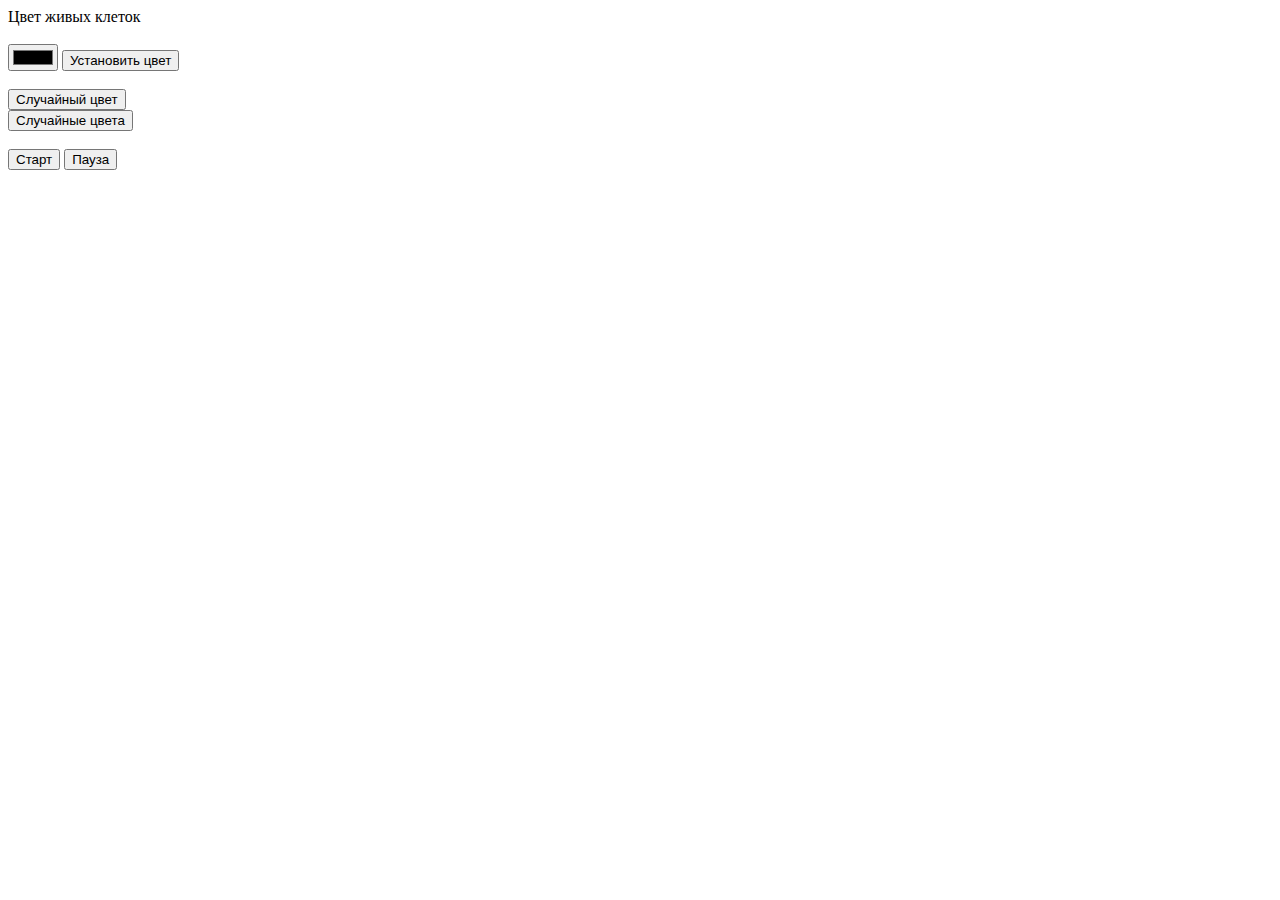
==== game/index.html @ 5b3294fb "Create index.html" ====
<!DOCTYPE html>
<html lang="ru">
	<head>
		<meta charset="UTF-8">
		<meta name="viewport" content="width=device-width, initial-scale=1.0">
		<link rel="stylesheet" href="styles/style.css">
		<title>Hexagon Life</title>
	</head>
	<body>
		<div class="content">
			<div class="field" id="field">

			</div>
			<div class="settings">
				<label for="col">Цвет живых клеток</label><br><br>
				<input type="color" name="col" id="col">
				<button id="setcol">Установить цвет</button><br><br>
				<button id="randcol">Случайный цвет</button><br>
				<button id="randcols">Случайные цвета</button><br><br>

				<button id="start">Старт</button>
				<button id="pause">Пауза</button>
			</div>
		</div>

		<script src="scripts/game.js"></script>
		<script src="scripts/script.js"></script>
	</body>
</html>
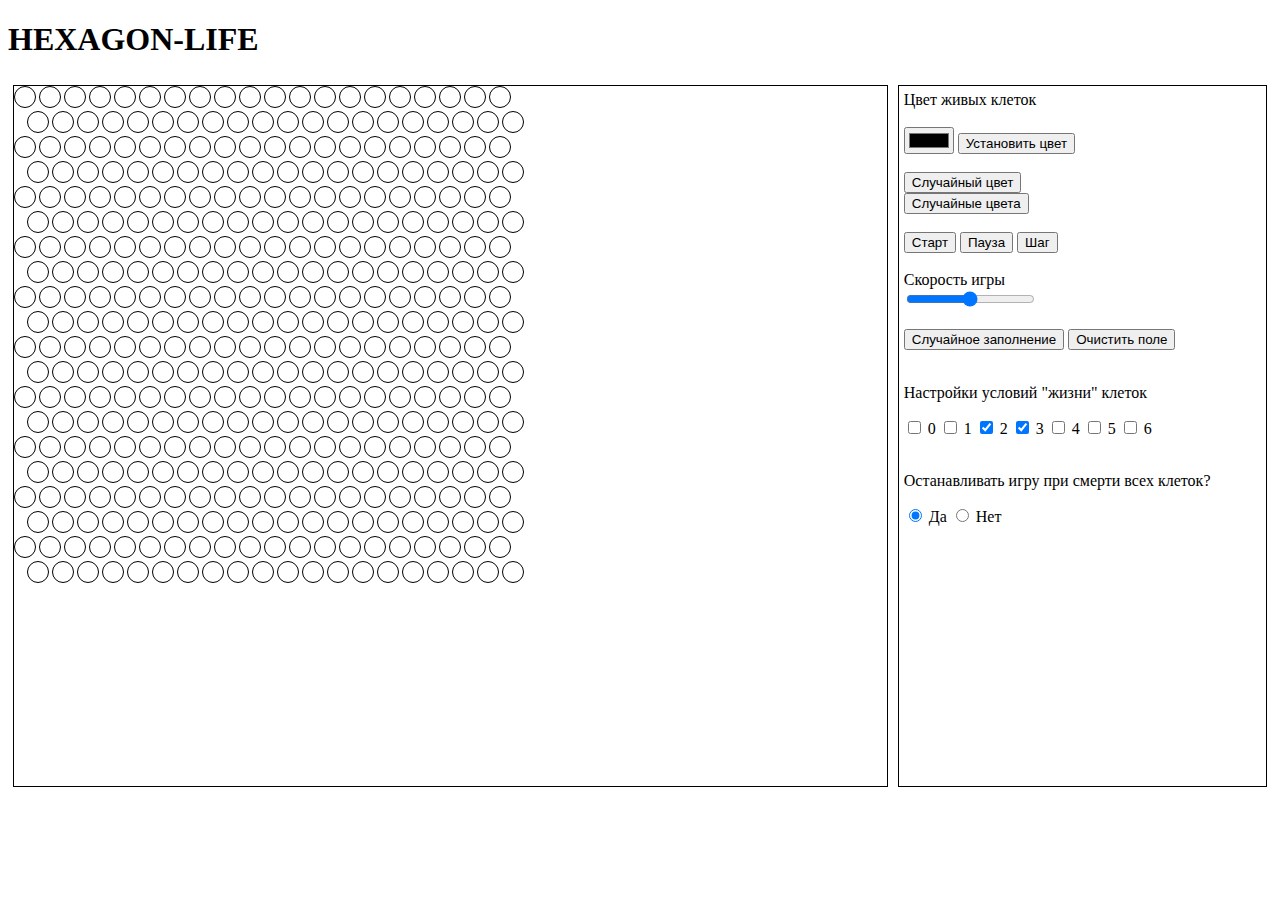
==== commit b3992efe: "Update index.html" ====
--- a/game/index.html
+++ b/game/index.html
@@ -7,6 +7,9 @@
 		<title>Hexagon Life</title>
 	</head>
 	<body>
+		<div>
+			<h1>HEXAGON-LIFE</h1>
+		</div>
 		<div class="content">
 			<div class="field" id="field">
 
@@ -20,6 +23,41 @@
 
 				<button id="start">Старт</button>
 				<button id="pause">Пауза</button>
+				<button id="step">Шаг</button><br><br>
+				
+				<label for="speed">Скорость игры</label><br>
+				<input type="range" min="0" max="2000" step="100" value="1000" name="speed" id="speed"><br><br>
+				<button id="random">Случайное заполнение</button>
+				<button id="clear">Очистить поле</button><br><br>
+
+				<p>Настройки условий "жизни" клеток</p>
+				<input type="checkbox" name="set0" id="set0" value="0">
+				<label for="set0">0</label>
+
+				<input type="checkbox" name="set1" id="set1" value="1">
+				<label for="set1">1</label>
+
+				<input type="checkbox" name="set2" checked id="set2" value="2">
+				<label for="set2">2</label>
+
+				<input type="checkbox" name="set3" checked id="set3" value="3">
+				<label for="set3">3</label>
+
+				<input type="checkbox" name="set4" id="set4" value="4">
+				<label for="set4">4</label>
+
+				<input type="checkbox" name="set5" id="set5" value="5">
+				<label for="set5">5</label>
+
+				<input type="checkbox" name="set6" id="set6" value="6">
+				<label for="set6">6</label><br><br>
+
+				<p>Останавливать игру при смерти всех клеток?</p>
+				<input type="radio" name="stopping" id="yes_stop" value="yes" checked>
+				<label for="yes_stop">Да</label>
+
+				<input type="radio" name="stopping" id="no_stop" value="no">
+				<label for="no_stop">Нет</label>
 			</div>
 		</div>
 
--- a/game/styles/style.css
+++ b/game/styles/style.css
@@ -0,0 +1,26 @@
+.content{
+	display: grid;
+	grid-template-columns: 70% 30%;
+	grid-template-rows: 100%;
+}
+
+.field{
+	border: 1px solid #000;
+	margin: 5px;
+	position: relative;
+	display: grid;
+	height: 700px;
+}
+
+.settings{
+	margin: 5px;
+	padding: 5px;
+	border: 1px solid #000;
+}
+
+.cell{
+	width: 20px;
+	height: 20px;
+	border: 1px solid #000;
+	border-radius: 50%;
+}
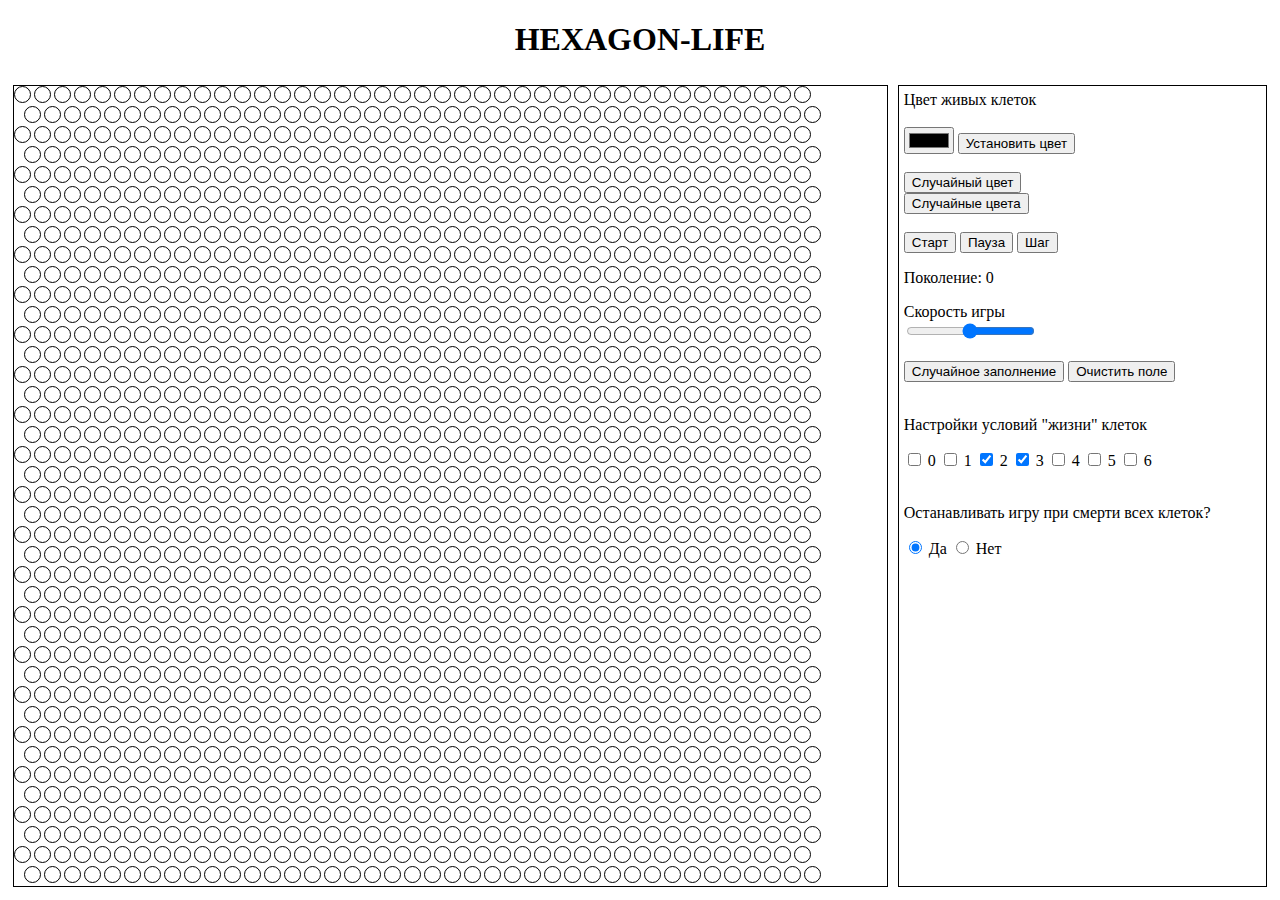
==== commit f733bd97: "Update index.html" ====
--- a/game/index.html
+++ b/game/index.html
@@ -23,7 +23,8 @@
 
 				<button id="start">Старт</button>
 				<button id="pause">Пауза</button>
-				<button id="step">Шаг</button><br><br>
+				<button id="step">Шаг</button>
+				<p> Поколение: <span id="generation">0</span></p>
 				
 				<label for="speed">Скорость игры</label><br>
 				<input type="range" min="0" max="2000" step="100" value="1000" name="speed" id="speed"><br><br>
--- a/game/styles/style.css
+++ b/game/styles/style.css
@@ -8,8 +8,7 @@
 	border: 1px solid #000;
 	margin: 5px;
 	position: relative;
-	display: grid;
-	height: 700px;
+	height: 800px;
 }
 
 .settings{
@@ -19,8 +18,16 @@
 }
 
 .cell{
-	width: 20px;
-	height: 20px;
+	width: 15px;
+	height: 15px;
 	border: 1px solid #000;
 	border-radius: 50%;
 }
+
+#speed{
+	direction: rtl;
+}
+
+h1{
+	text-align: center;
+}
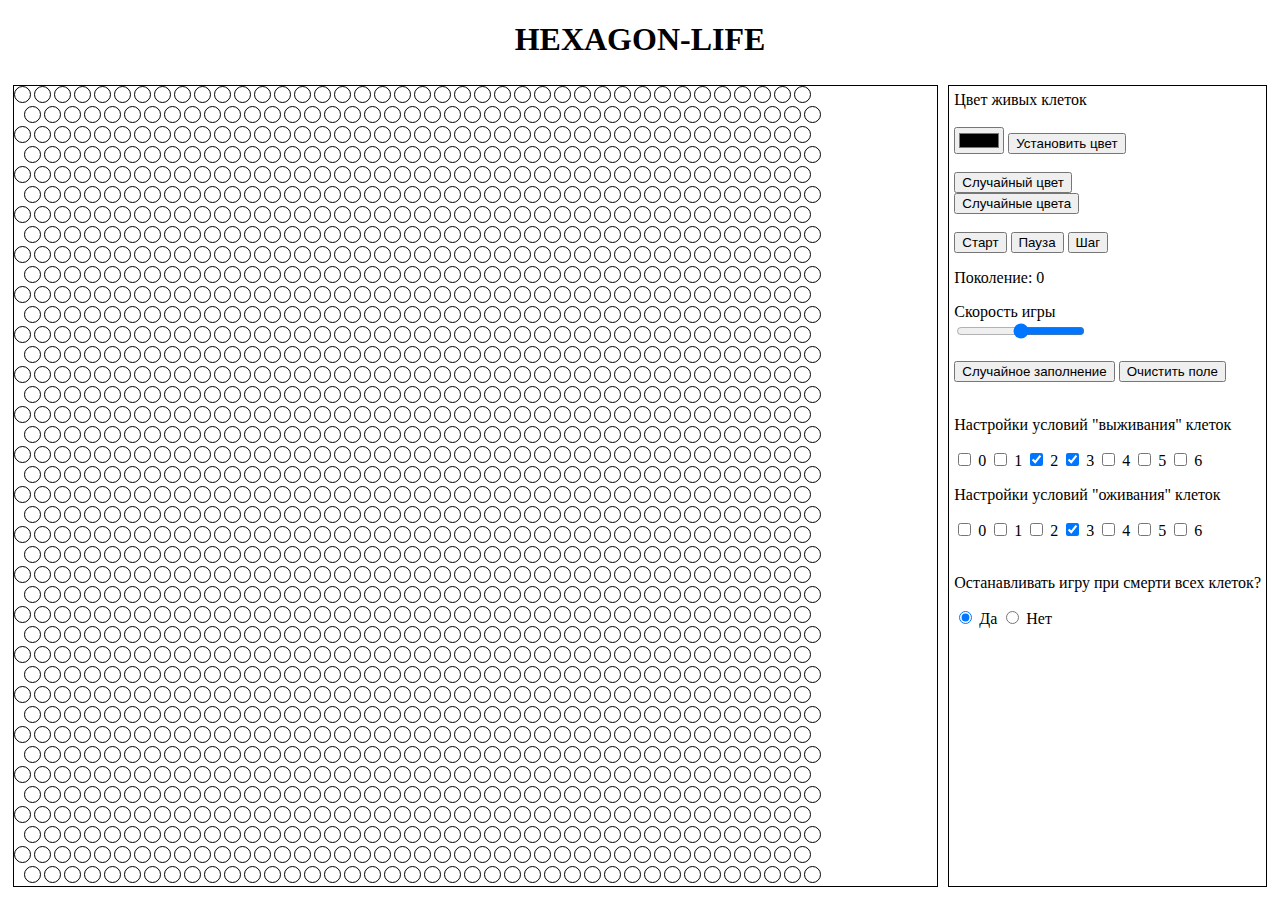
==== commit 93b0af07: "Update index.html" ====
--- a/game/index.html
+++ b/game/index.html
@@ -31,27 +31,49 @@
 				<button id="random">Случайное заполнение</button>
 				<button id="clear">Очистить поле</button><br><br>
 
-				<p>Настройки условий "жизни" клеток</p>
-				<input type="checkbox" name="set0" id="set0" value="0">
-				<label for="set0">0</label>
+				<p>Настройки условий "выживания" клеток</p>
+				<input type="checkbox" name="liv0" id="liv0" value="0">
+				<label for="liv0">0</label>
 
-				<input type="checkbox" name="set1" id="set1" value="1">
-				<label for="set1">1</label>
+				<input type="checkbox" name="liv1" id="liv1" value="1">
+				<label for="liv1">1</label>
 
-				<input type="checkbox" name="set2" checked id="set2" value="2">
-				<label for="set2">2</label>
+				<input type="checkbox" name="liv2" checked id="liv2" value="2">
+				<label for="liv2">2</label>
 
-				<input type="checkbox" name="set3" checked id="set3" value="3">
-				<label for="set3">3</label>
+				<input type="checkbox" name="liv3" checked id="liv3" value="3">
+				<label for="liv3">3</label>
 
-				<input type="checkbox" name="set4" id="set4" value="4">
-				<label for="set4">4</label>
+				<input type="checkbox" name="liv4" id="liv4" value="4">
+				<label for="liv4">4</label>
 
-				<input type="checkbox" name="set5" id="set5" value="5">
-				<label for="set5">5</label>
+				<input type="checkbox" name="liv5" id="liv5" value="5">
+				<label for="liv5">5</label>
 
-				<input type="checkbox" name="set6" id="set6" value="6">
-				<label for="set6">6</label><br><br>
+				<input type="checkbox" name="liv6" id="liv6" value="6">
+				<label for="liv6">6</label>
+
+				<p>Настройки условий "оживания" клеток</p>
+				<input type="checkbox" name="rec0" id="rec0" value="0">
+				<label for="rec0">0</label>
+
+				<input type="checkbox" name="rec1" id="rec1" value="1">
+				<label for="rec1">1</label>
+
+				<input type="checkbox" name="rec2" id="rec2" value="2">
+				<label for="rec2">2</label>
+
+				<input type="checkbox" name="rec3" checked id="rec3" value="3">
+				<label for="rec3">3</label>
+
+				<input type="checkbox" name="rec4" id="rec4" value="4">
+				<label for="rec4">4</label>
+
+				<input type="checkbox" name="rec5" id="rec5" value="5">
+				<label for="rec5">5</label>
+
+				<input type="checkbox" name="rec6" id="rec6" value="6">
+				<label for="rec6">6</label><br><br>
 
 				<p>Останавливать игру при смерти всех клеток?</p>
 				<input type="radio" name="stopping" id="yes_stop" value="yes" checked>
--- a/game/styles/style.css
+++ b/game/styles/style.css
@@ -1,12 +1,13 @@
 .content{
-	display: grid;
-	grid-template-columns: 70% 30%;
-	grid-template-rows: 100%;
+	display: flex;
+	flex-direction: row;
+	justify-content: space-between;
 }
 
 .field{
 	border: 1px solid #000;
 	margin: 5px;
+	flex-grow: 1;
 	position: relative;
 	height: 800px;
 }
